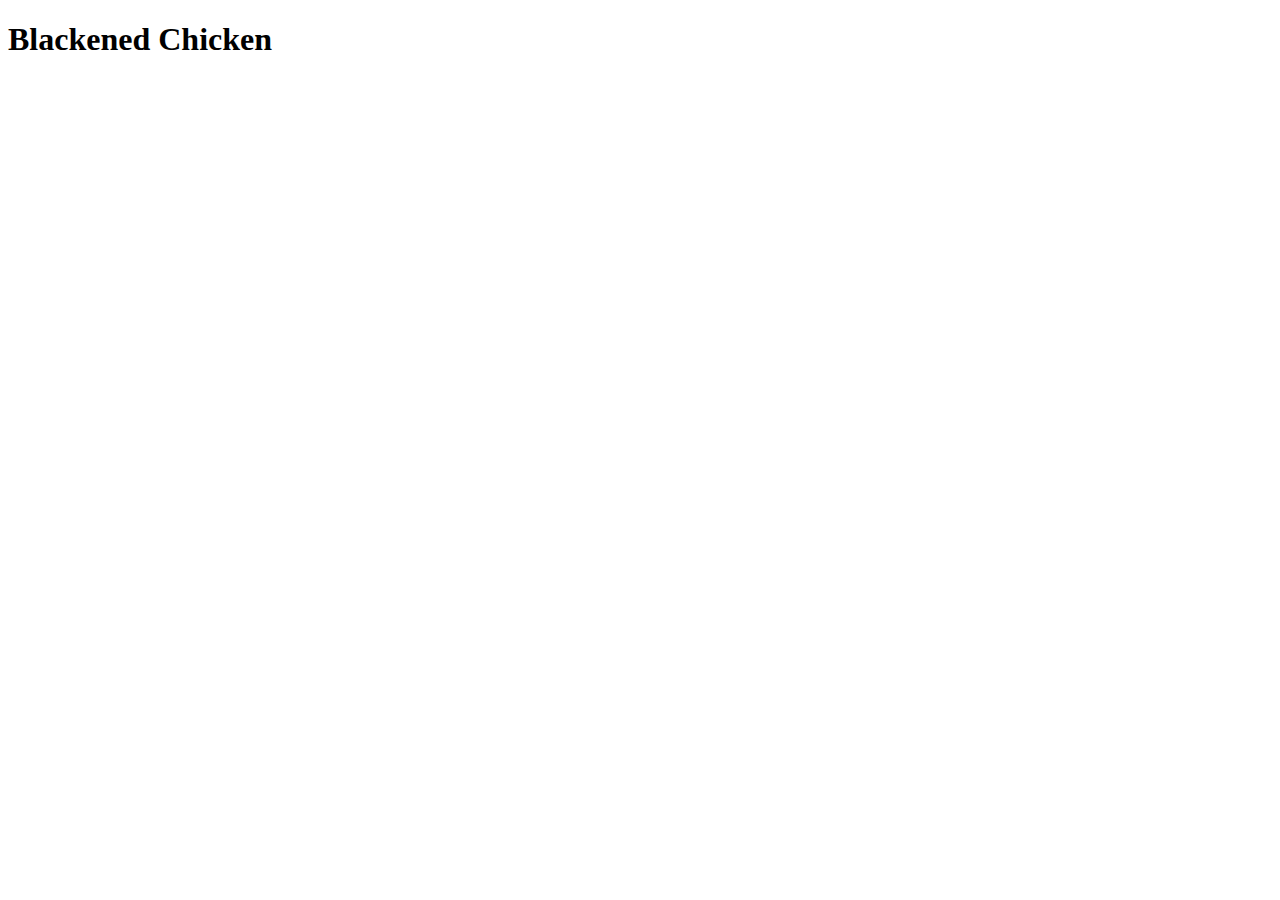
==== recipes/blackened-chicken.html @ 16f283da "Add recipes pages and links" ====
<!DOCTYPE html>
<html lang="en">
<head>
    <meta charset="UTF-8">
    <meta http-equiv="X-UA-Compatible" content="IE=edge">
    <meta name="viewport" content="width=device-width, initial-scale=1.0">
    <title>Blackened Chicken</title>
</head>
<body>
    <h1>Blackened Chicken</h1>
</body>
</html>
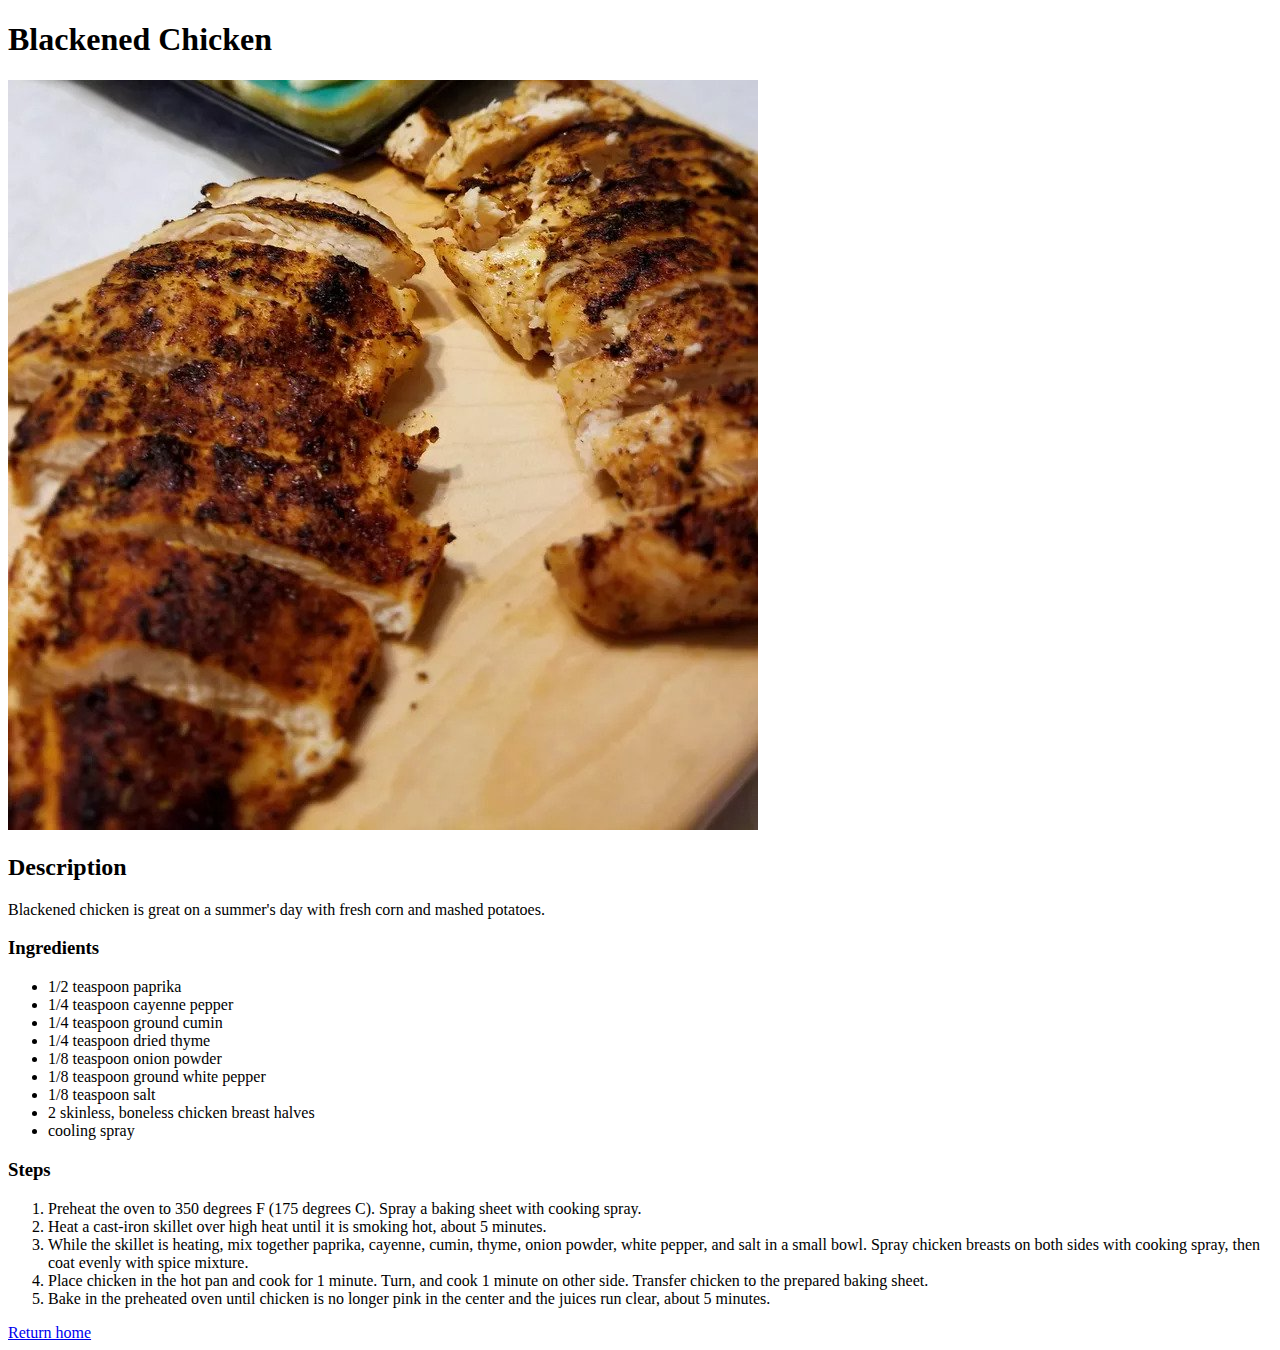
==== commit eb143b91: "Add blackened chicken recipe" ====
--- a/recipes/blackened-chicken.html
+++ b/recipes/blackened-chicken.html
@@ -1,12 +1,56 @@
 <!DOCTYPE html>
 <html lang="en">
-<head>
-    <meta charset="UTF-8">
-    <meta http-equiv="X-UA-Compatible" content="IE=edge">
-    <meta name="viewport" content="width=device-width, initial-scale=1.0">
+  <head>
+    <meta charset="UTF-8" />
+    <meta http-equiv="X-UA-Compatible" content="IE=edge" />
+    <meta name="viewport" content="width=device-width, initial-scale=1.0" />
     <title>Blackened Chicken</title>
-</head>
-<body>
+  </head>
+  <body>
     <h1>Blackened Chicken</h1>
-</body>
-</html>+    <img src="./images/blackened-chicken.jpg" alt="blackened chicken" />
+    <h2>Description</h2>
+    <p>
+      Blackened chicken is great on a summer's day with fresh corn and mashed
+      potatoes.
+    </p>
+    <h3>Ingredients</h3>
+    <ul>
+      <li>1/2 teaspoon paprika</li>
+      <li>1/4 teaspoon cayenne pepper</li>
+      <li>1/4 teaspoon ground cumin</li>
+      <li>1/4 teaspoon dried thyme</li>
+      <li>1/8 teaspoon onion powder</li>
+      <li>1/8 teaspoon ground white pepper</li>
+      <li>1/8 teaspoon salt</li>
+      <li>2 skinless, boneless chicken breast halves</li>
+      <li>cooling spray</li>
+    </ul>
+    <h3>Steps</h3>
+    <ol>
+      <li>
+        Preheat the oven to 350 degrees F (175 degrees C). Spray a baking sheet
+        with cooking spray.
+      </li>
+      <li>
+        Heat a cast-iron skillet over high heat until it is smoking hot, about 5
+        minutes.
+      </li>
+      <li>
+        While the skillet is heating, mix together paprika, cayenne, cumin,
+        thyme, onion powder, white pepper, and salt in a small bowl. Spray
+        chicken breasts on both sides with cooking spray, then coat evenly with
+        spice mixture.
+      </li>
+      <li>
+        Place chicken in the hot pan and cook for 1 minute. Turn, and cook 1
+        minute on other side. Transfer chicken to the prepared baking sheet.
+      </li>
+      <li>
+        Bake in the preheated oven until chicken is no longer pink in the center
+        and the juices run clear, about 5 minutes.
+      </li>
+    </ol>
+    <a href="../index.html">Return home</a>
+  </body>
+</html>
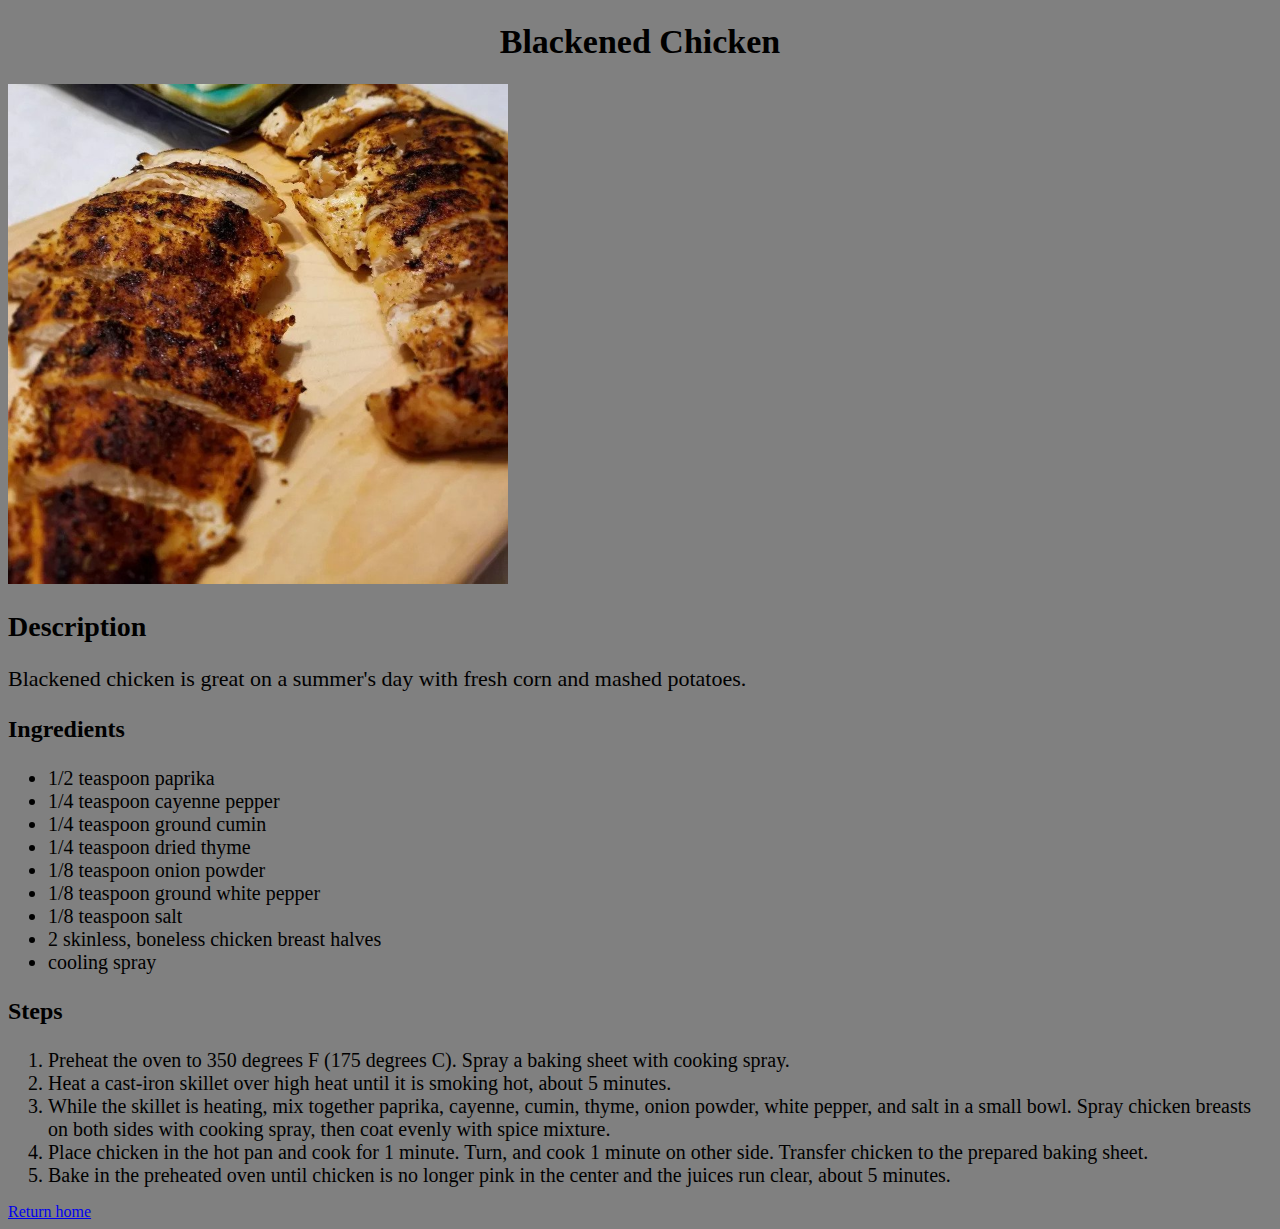
==== commit 164dbbeb: "Add CSS files" ====
--- a/recipes/blackened-chicken.html
+++ b/recipes/blackened-chicken.html
@@ -5,6 +5,7 @@
     <meta http-equiv="X-UA-Compatible" content="IE=edge" />
     <meta name="viewport" content="width=device-width, initial-scale=1.0" />
     <title>Blackened Chicken</title>
+    <link rel="stylesheet" href="./styles.css">
   </head>
   <body>
     <h1>Blackened Chicken</h1>
--- a/recipes/styles.css
+++ b/recipes/styles.css
@@ -0,0 +1,29 @@
+body {
+  background-color: gray;
+}
+
+h1 {
+  text-align: center;
+  font-size: 34px;
+}
+
+img {
+  width: 500px;
+  height: auto;
+}
+
+h2 {
+  font-size: 28px;
+}
+
+p {
+  font-size: 22px;
+}
+
+h3 {
+  font-size: 24px;
+}
+
+li {
+  font-size: 20px;
+}
